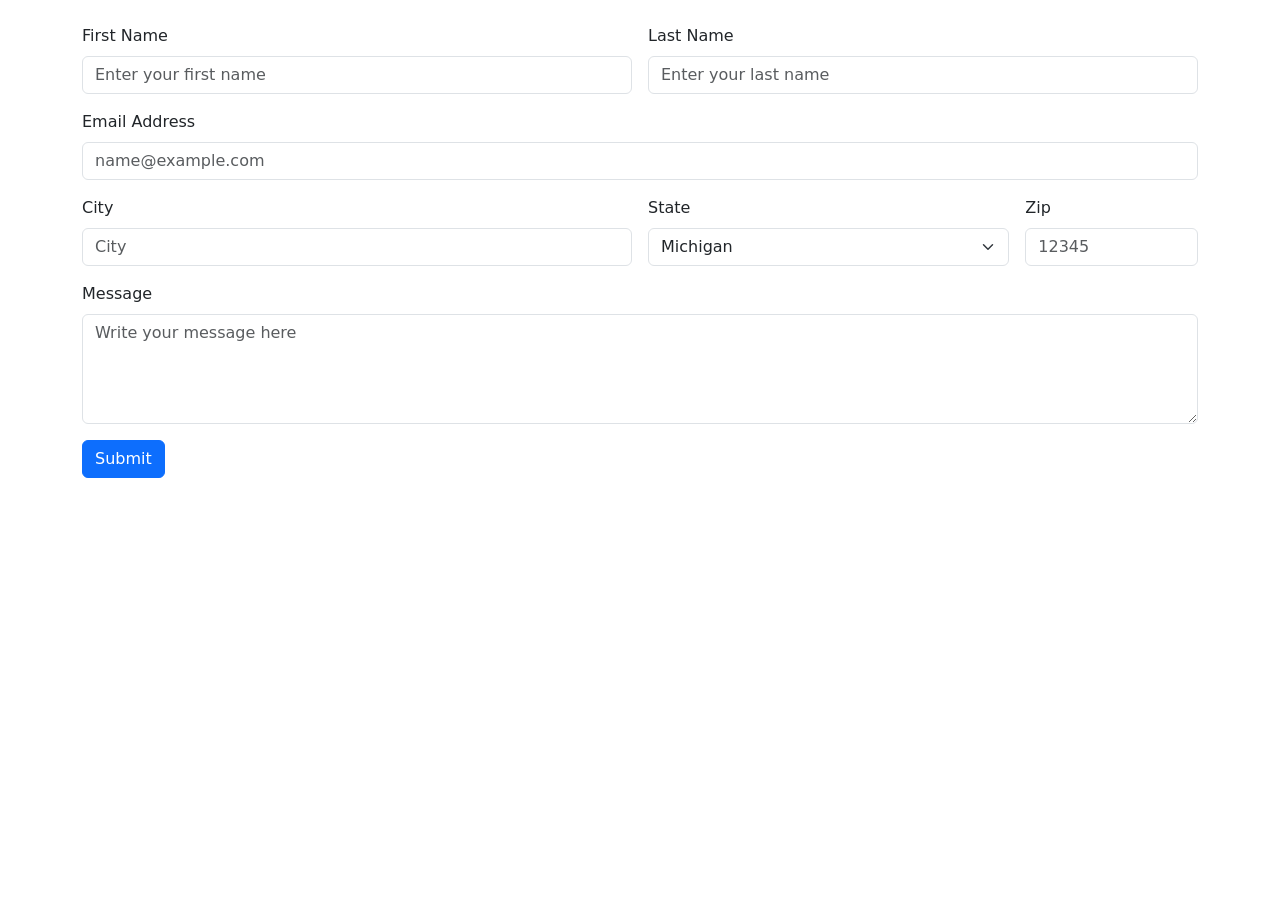
==== assignments/assignment_1/index.html @ ac82b71d "Add assignment 1" ====
<!DOCTYPE html>
<html lang="en">
  <head>
    <meta charset="UTF-8" />
    <meta name="viewport" content="width=device-width, initial-scale=1.0" />
    <title>Form Project</title>
    <link
      href="https://cdn.jsdelivr.net/npm/bootstrap@5.3.3/dist/css/bootstrap.min.css"
      rel="stylesheet"
      integrity="sha384-QWTKZyjpPEjISv5WaRU9OFeRpok6YctnYmDr5pNlyT2bRjXh0JMhjY6hW+ALEwIH"
      crossorigin="anonymous"
    />
  </head>
  <body class="container">
    <main class="py-4">
      <form action="#" method="post" class="row g-3 needs-validation" novalidate>
        <div class="col-md-6">
          <label for="firstName" class="form-label">First Name</label>
          <input
            type="text"
            class="form-control"
            id="firstName"
            name="firstName"
            placeholder="Enter your first name"
            required
          />
        </div>

        <div class="col-md-6">
          <label for="lastName" class="form-label">Last Name</label>
          <input
            type="text"
            class="form-control"
            id="lastName"
            name="lastName"
            placeholder="Enter your last name"
            required
          />
        </div>

        <div class="col-md-12">
          <label for="email" class="form-label">Email Address</label>
          <input
            type="email"
            class="form-control"
            id="email"
            name="email"
            placeholder="name@example.com"
            required
          />
        </div>

        <div class="col-md-6">
          <label for="city" class="form-label">City</label>
          <input
            type="text"
            class="form-control"
            id="city"
            name="city"
            placeholder="City"
            required
          />
        </div>

        <div class="col-md-4">
          <label for="state" class="form-label">State</label>
          <select class="form-select" id="state" name="state" required>
            <option value="Ohio">Ohio</option>
            <option value="Texas">Texas</option>
            <option value="Michigan" selected>Michigan</option>
            <option value="Florida">Florida</option>
            <option value="California">California</option>
          </select>
        </div>

        <div class="col-md-2">
          <label for="zip" class="form-label">Zip</label>
          <input
            type="text"
            class="form-control"
            id="zip"
            name="zip"
            inputmode="numeric"
            pattern="[0-9]{5}"
            placeholder="12345"
            required
          />
        </div>

        <div class="col-12">
          <label for="message" class="form-label">Message</label>
          <textarea
            class="form-control"
            id="message"
            name="message"
            rows="4"
            placeholder="Write your message here"
            required
          ></textarea>
        </div>

        <div class="col-12">
          <button type="submit" class="btn btn-primary">Submit</button>
        </div>
      </form>
    </main>
  </body>
</html>
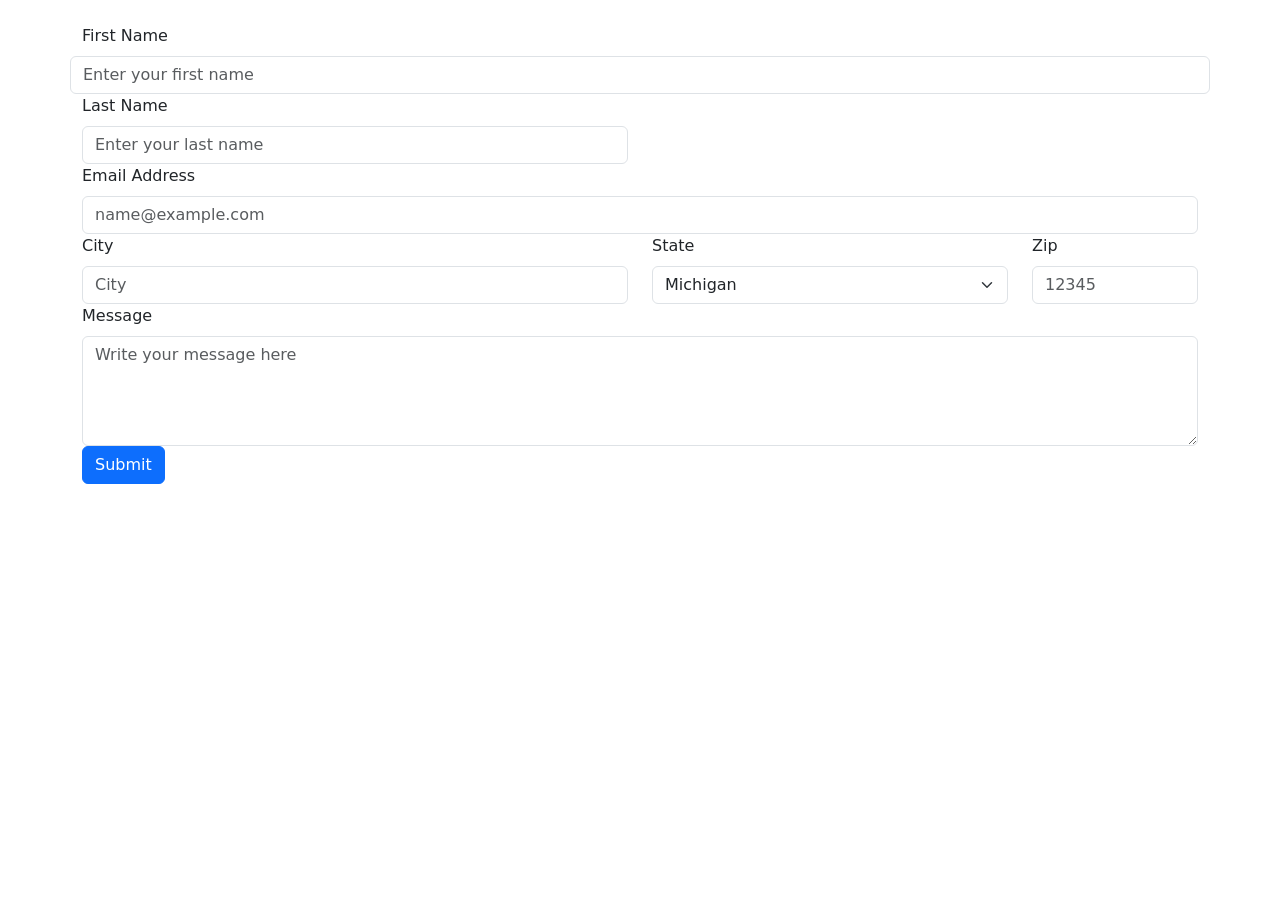
==== commit 13b7db25: "updates" ====
--- a/assignments/assignment_1/index.html
+++ b/assignments/assignment_1/index.html
@@ -13,7 +13,7 @@
   </head>
   <body class="container">
     <main class="py-4">
-      <form action="#" method="post" class="row g-3 needs-validation" novalidate>
+      <form action="#" method="post" class="row g-3>
         <div class="col-md-6">
           <label for="firstName" class="form-label">First Name</label>
           <input
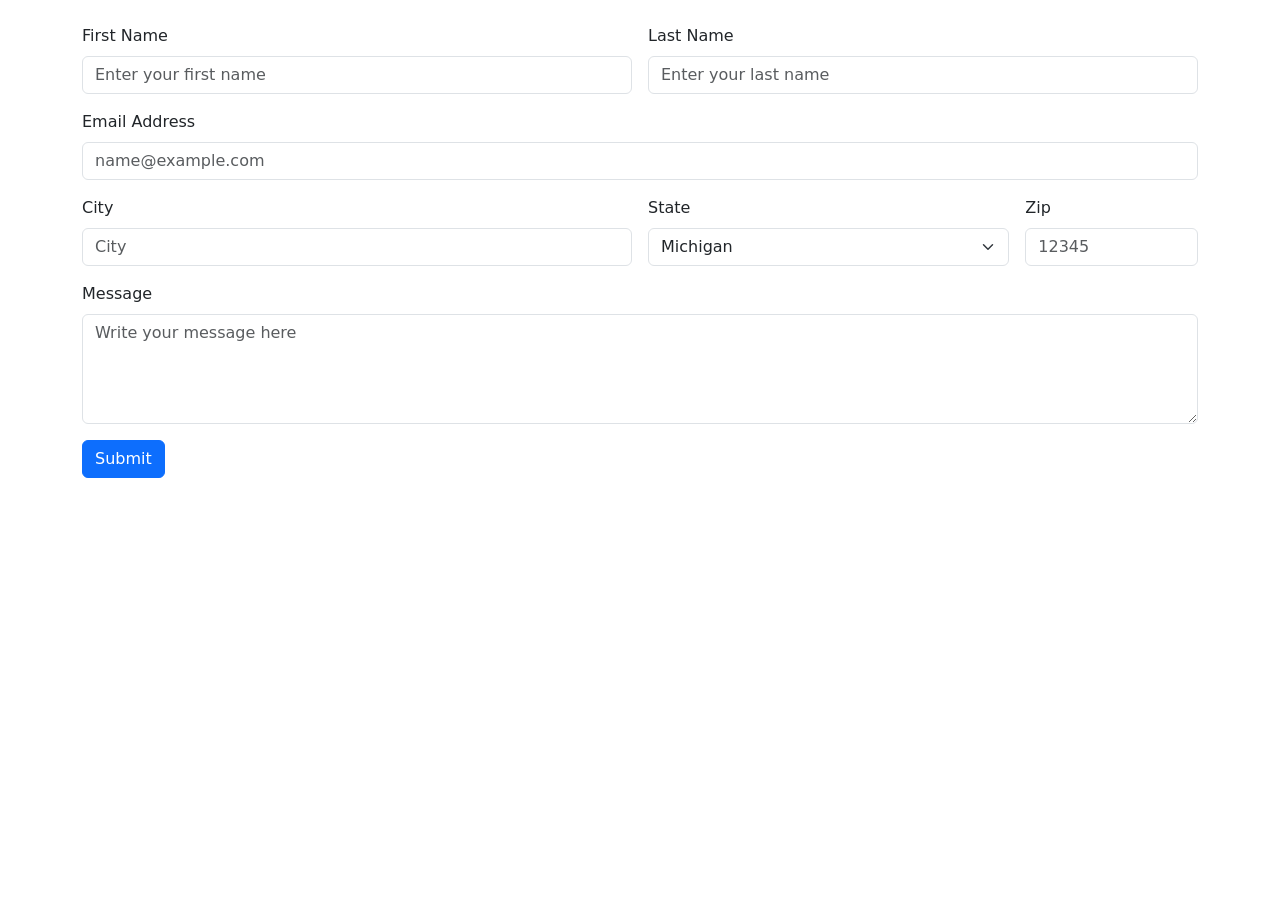
==== commit dc9afd4d: "updates" ====
--- a/assignments/assignment_1/index.html
+++ b/assignments/assignment_1/index.html
@@ -13,7 +13,7 @@
   </head>
   <body class="container">
     <main class="py-4">
-      <form action="#" method="post" class="row g-3>
+      <form action="#" method="post" class="row g-3">
         <div class="col-md-6">
           <label for="firstName" class="form-label">First Name</label>
           <input
